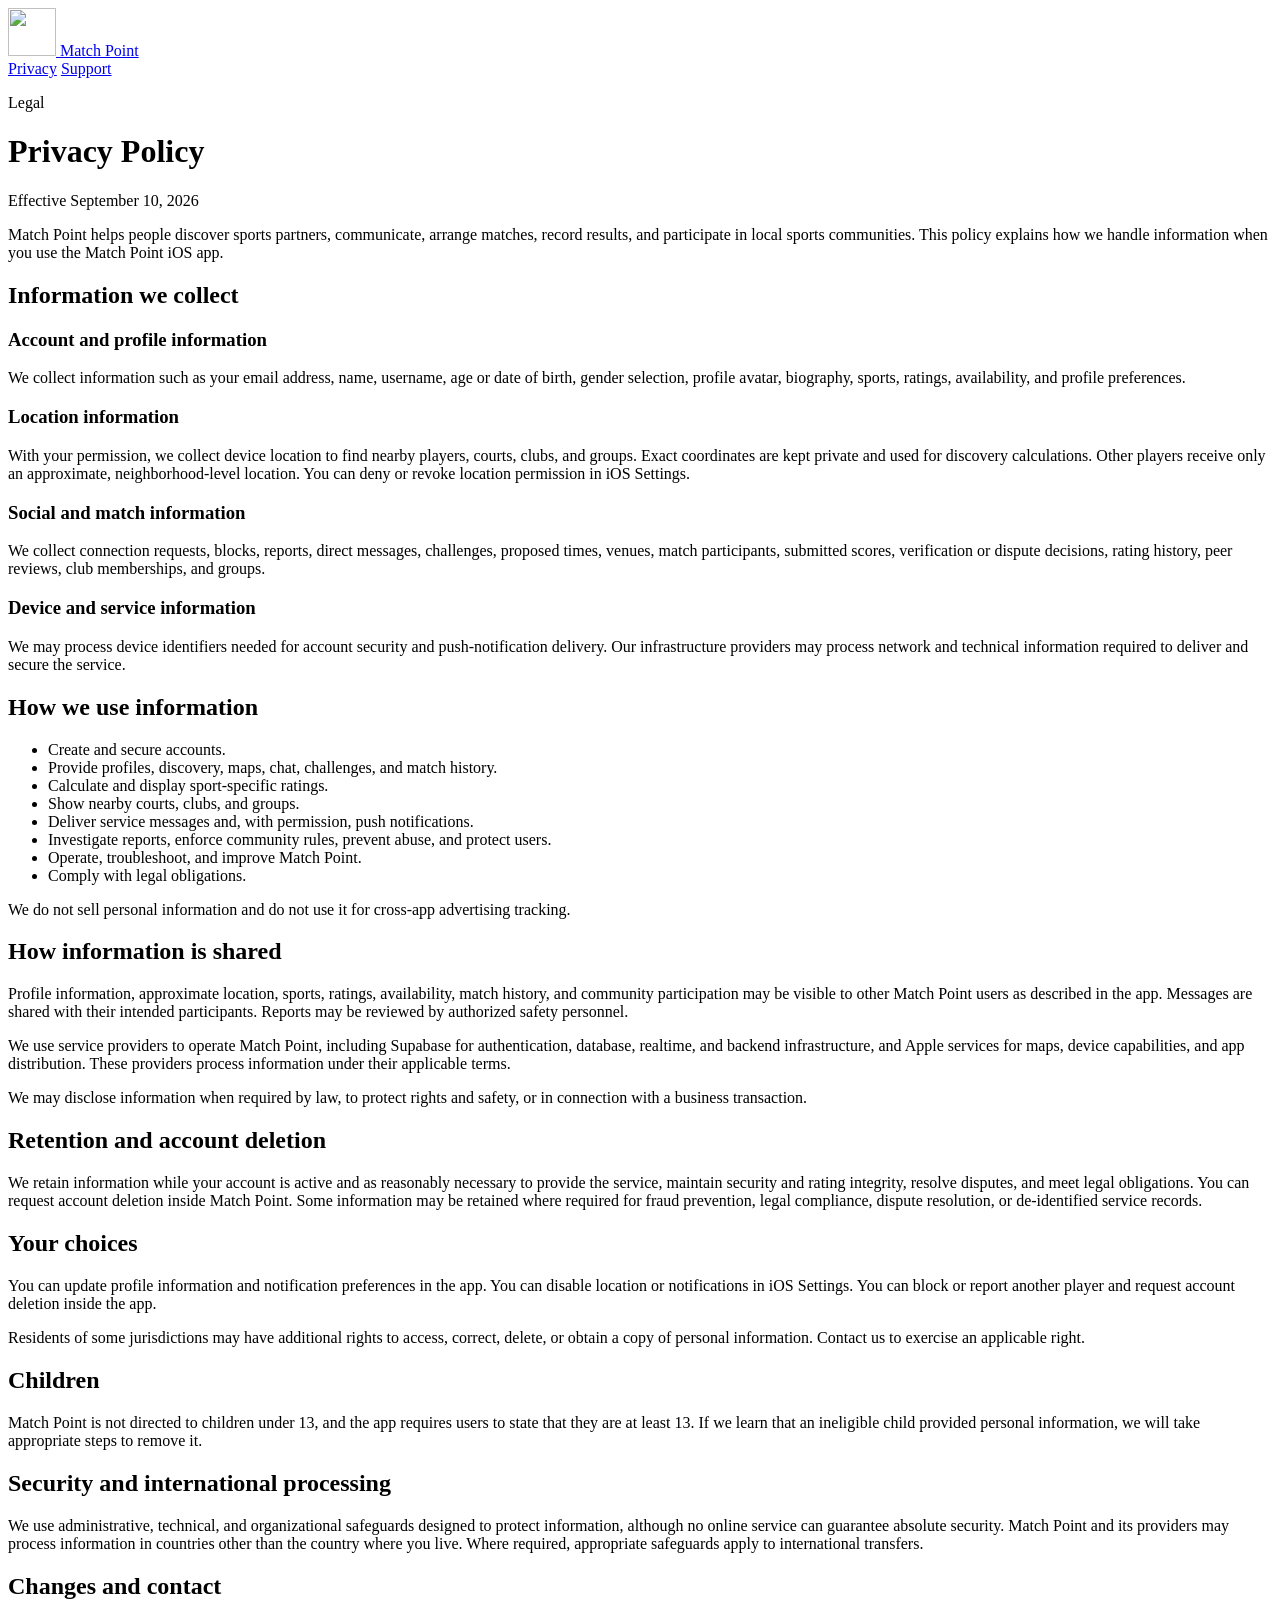
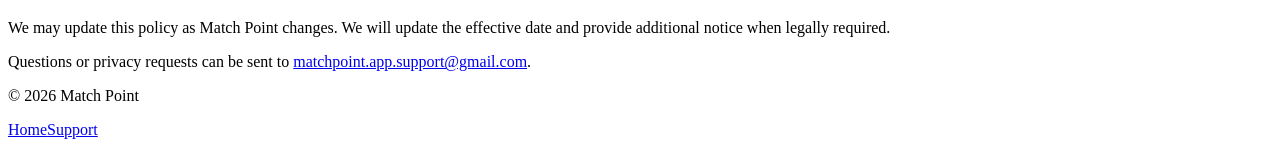
==== website/privacy/index.html @ c3602989 "Add App Store assets site and APNs delivery" ====
<!doctype html>
<html lang="en">
  <head>
    <meta charset="utf-8">
    <meta name="viewport" content="width=device-width, initial-scale=1">
    <meta name="description" content="Match Point privacy policy.">
    <title>Privacy Policy — Match Point</title>
    <link rel="stylesheet" href="/styles.css">
  </head>
  <body>
    <header class="nav shell">
      <a class="brand" href="/" aria-label="Match Point home">
        <img src="/assets/logo.png" alt="" width="48" height="48">
        <span>Match Point</span>
      </a>
      <nav aria-label="Legal and support">
        <a aria-current="page" href="/privacy/">Privacy</a>
        <a href="/support/">Support</a>
      </nav>
    </header>

    <main class="document shell">
      <p class="eyebrow">Legal</p>
      <h1>Privacy Policy</h1>
      <p class="updated">Effective September 10, 2026</p>
      <p class="intro">Match Point helps people discover sports partners, communicate, arrange matches, record results, and participate in local sports communities. This policy explains how we handle information when you use the Match Point iOS app.</p>

      <section>
        <h2>Information we collect</h2>
        <h3>Account and profile information</h3>
        <p>We collect information such as your email address, name, username, age or date of birth, gender selection, profile avatar, biography, sports, ratings, availability, and profile preferences.</p>
        <h3>Location information</h3>
        <p>With your permission, we collect device location to find nearby players, courts, clubs, and groups. Exact coordinates are kept private and used for discovery calculations. Other players receive only an approximate, neighborhood-level location. You can deny or revoke location permission in iOS Settings.</p>
        <h3>Social and match information</h3>
        <p>We collect connection requests, blocks, reports, direct messages, challenges, proposed times, venues, match participants, submitted scores, verification or dispute decisions, rating history, peer reviews, club memberships, and groups.</p>
        <h3>Device and service information</h3>
        <p>We may process device identifiers needed for account security and push-notification delivery. Our infrastructure providers may process network and technical information required to deliver and secure the service.</p>
      </section>

      <section>
        <h2>How we use information</h2>
        <ul>
          <li>Create and secure accounts.</li>
          <li>Provide profiles, discovery, maps, chat, challenges, and match history.</li>
          <li>Calculate and display sport-specific ratings.</li>
          <li>Show nearby courts, clubs, and groups.</li>
          <li>Deliver service messages and, with permission, push notifications.</li>
          <li>Investigate reports, enforce community rules, prevent abuse, and protect users.</li>
          <li>Operate, troubleshoot, and improve Match Point.</li>
          <li>Comply with legal obligations.</li>
        </ul>
        <p>We do not sell personal information and do not use it for cross-app advertising tracking.</p>
      </section>

      <section>
        <h2>How information is shared</h2>
        <p>Profile information, approximate location, sports, ratings, availability, match history, and community participation may be visible to other Match Point users as described in the app. Messages are shared with their intended participants. Reports may be reviewed by authorized safety personnel.</p>
        <p>We use service providers to operate Match Point, including Supabase for authentication, database, realtime, and backend infrastructure, and Apple services for maps, device capabilities, and app distribution. These providers process information under their applicable terms.</p>
        <p>We may disclose information when required by law, to protect rights and safety, or in connection with a business transaction.</p>
      </section>

      <section>
        <h2>Retention and account deletion</h2>
        <p>We retain information while your account is active and as reasonably necessary to provide the service, maintain security and rating integrity, resolve disputes, and meet legal obligations. You can request account deletion inside Match Point. Some information may be retained where required for fraud prevention, legal compliance, dispute resolution, or de-identified service records.</p>
      </section>

      <section>
        <h2>Your choices</h2>
        <p>You can update profile information and notification preferences in the app. You can disable location or notifications in iOS Settings. You can block or report another player and request account deletion inside the app.</p>
        <p>Residents of some jurisdictions may have additional rights to access, correct, delete, or obtain a copy of personal information. Contact us to exercise an applicable right.</p>
      </section>

      <section>
        <h2>Children</h2>
        <p>Match Point is not directed to children under 13, and the app requires users to state that they are at least 13. If we learn that an ineligible child provided personal information, we will take appropriate steps to remove it.</p>
      </section>

      <section>
        <h2>Security and international processing</h2>
        <p>We use administrative, technical, and organizational safeguards designed to protect information, although no online service can guarantee absolute security. Match Point and its providers may process information in countries other than the country where you live. Where required, appropriate safeguards apply to international transfers.</p>
      </section>

      <section>
        <h2>Changes and contact</h2>
        <p>We may update this policy as Match Point changes. We will update the effective date and provide additional notice when legally required.</p>
        <p>Questions or privacy requests can be sent to <a href="mailto:matchpoint.app.support@gmail.com">matchpoint.app.support@gmail.com</a>.</p>
      </section>
    </main>

    <footer class="footer shell">
      <p>© 2026 Match Point</p>
      <div><a href="/">Home</a><a href="/support/">Support</a></div>
    </footer>
  </body>
</html>
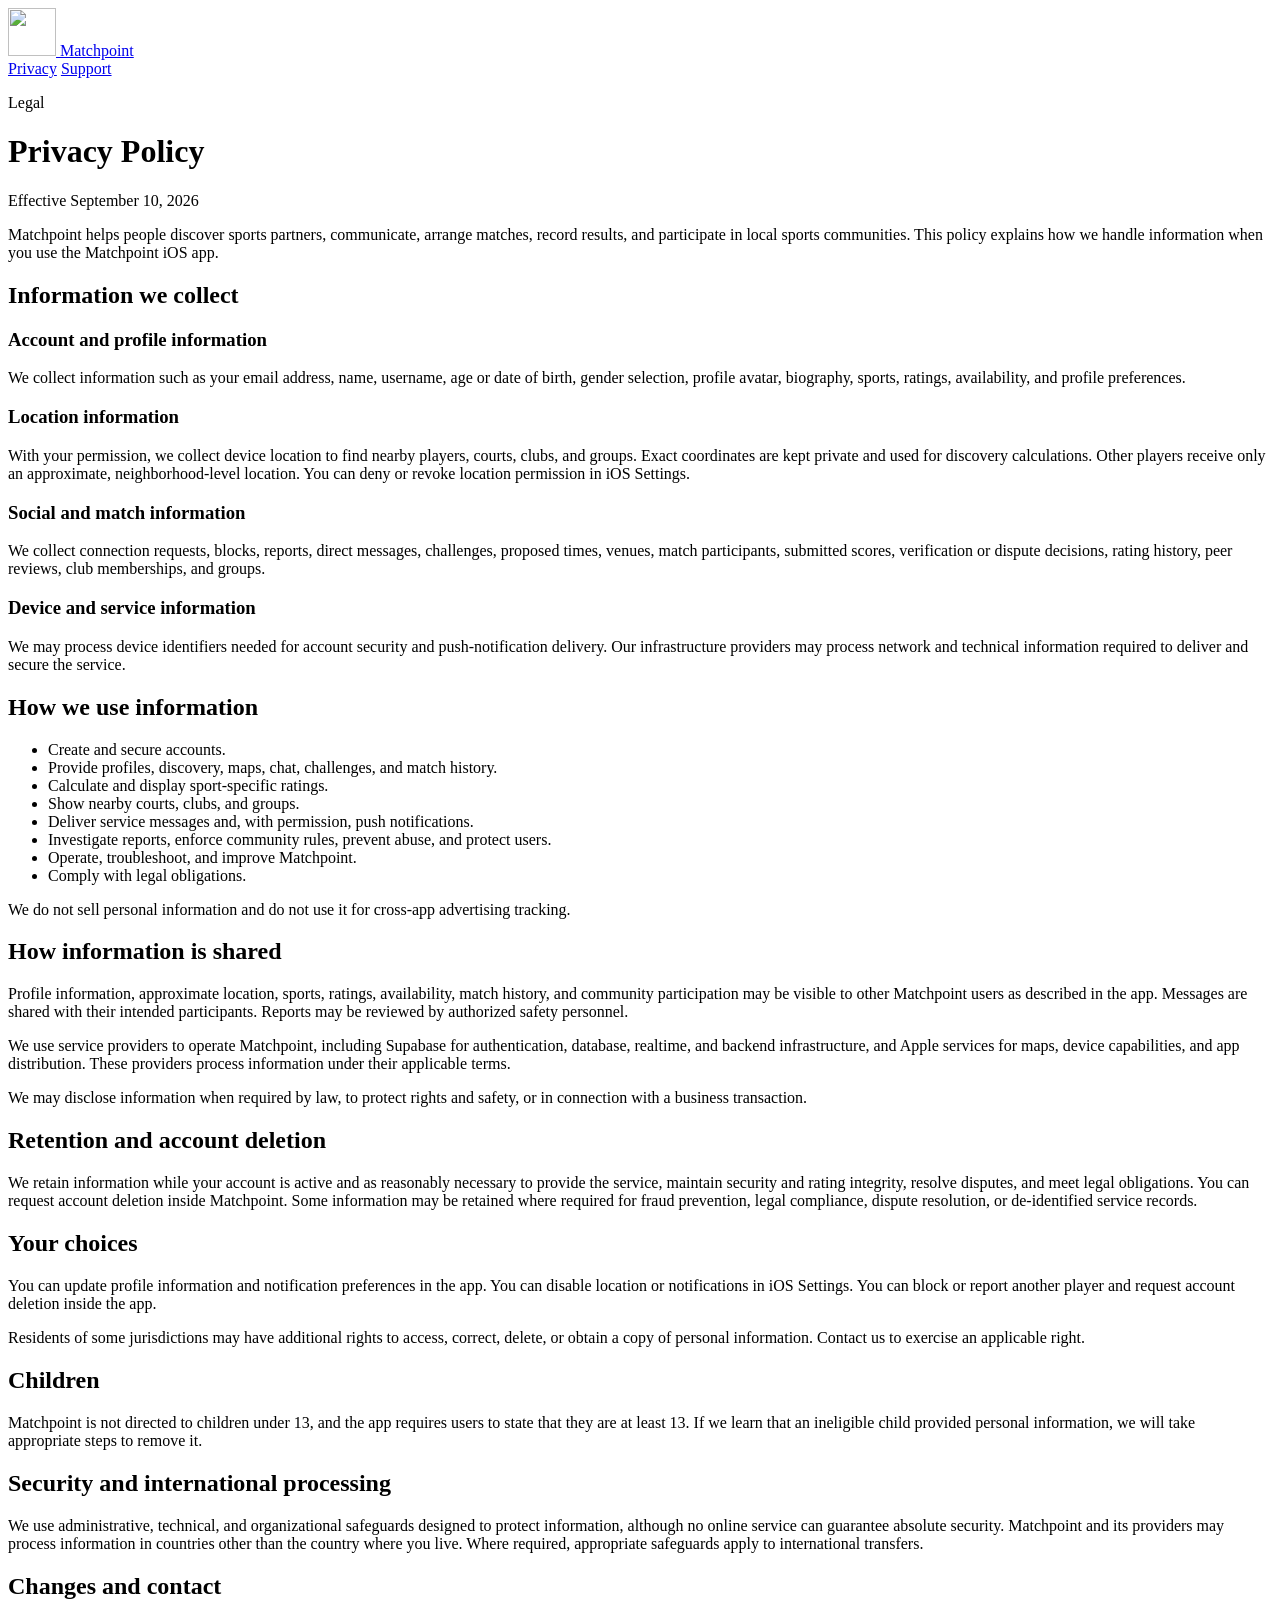
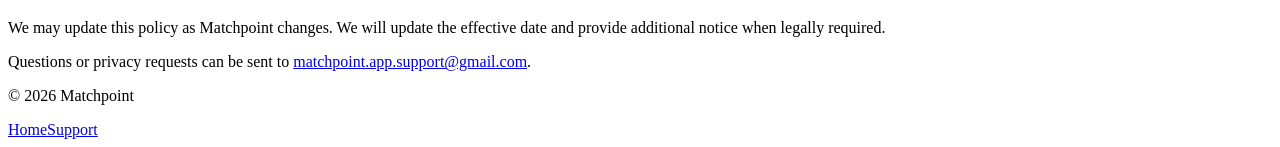
==== commit ac0579d1: "Standardize Matchpoint as one word" ====
--- a/website/privacy/index.html
+++ b/website/privacy/index.html
@@ -3,15 +3,15 @@
   <head>
     <meta charset="utf-8">
     <meta name="viewport" content="width=device-width, initial-scale=1">
-    <meta name="description" content="Match Point privacy policy.">
-    <title>Privacy Policy — Match Point</title>
+    <meta name="description" content="Matchpoint privacy policy.">
+    <title>Privacy Policy — Matchpoint</title>
     <link rel="stylesheet" href="/styles.css">
   </head>
   <body>
     <header class="nav shell">
-      <a class="brand" href="/" aria-label="Match Point home">
+      <a class="brand" href="/" aria-label="Matchpoint home">
         <img src="/assets/logo.png" alt="" width="48" height="48">
-        <span>Match Point</span>
+        <span>Matchpoint</span>
       </a>
       <nav aria-label="Legal and support">
         <a aria-current="page" href="/privacy/">Privacy</a>
@@ -23,7 +23,7 @@
       <p class="eyebrow">Legal</p>
       <h1>Privacy Policy</h1>
       <p class="updated">Effective September 10, 2026</p>
-      <p class="intro">Match Point helps people discover sports partners, communicate, arrange matches, record results, and participate in local sports communities. This policy explains how we handle information when you use the Match Point iOS app.</p>
+      <p class="intro">Matchpoint helps people discover sports partners, communicate, arrange matches, record results, and participate in local sports communities. This policy explains how we handle information when you use the Matchpoint iOS app.</p>
 
       <section>
         <h2>Information we collect</h2>
@@ -46,7 +46,7 @@
           <li>Show nearby courts, clubs, and groups.</li>
           <li>Deliver service messages and, with permission, push notifications.</li>
           <li>Investigate reports, enforce community rules, prevent abuse, and protect users.</li>
-          <li>Operate, troubleshoot, and improve Match Point.</li>
+          <li>Operate, troubleshoot, and improve Matchpoint.</li>
           <li>Comply with legal obligations.</li>
         </ul>
         <p>We do not sell personal information and do not use it for cross-app advertising tracking.</p>
@@ -54,14 +54,14 @@
 
       <section>
         <h2>How information is shared</h2>
-        <p>Profile information, approximate location, sports, ratings, availability, match history, and community participation may be visible to other Match Point users as described in the app. Messages are shared with their intended participants. Reports may be reviewed by authorized safety personnel.</p>
-        <p>We use service providers to operate Match Point, including Supabase for authentication, database, realtime, and backend infrastructure, and Apple services for maps, device capabilities, and app distribution. These providers process information under their applicable terms.</p>
+        <p>Profile information, approximate location, sports, ratings, availability, match history, and community participation may be visible to other Matchpoint users as described in the app. Messages are shared with their intended participants. Reports may be reviewed by authorized safety personnel.</p>
+        <p>We use service providers to operate Matchpoint, including Supabase for authentication, database, realtime, and backend infrastructure, and Apple services for maps, device capabilities, and app distribution. These providers process information under their applicable terms.</p>
         <p>We may disclose information when required by law, to protect rights and safety, or in connection with a business transaction.</p>
       </section>
 
       <section>
         <h2>Retention and account deletion</h2>
-        <p>We retain information while your account is active and as reasonably necessary to provide the service, maintain security and rating integrity, resolve disputes, and meet legal obligations. You can request account deletion inside Match Point. Some information may be retained where required for fraud prevention, legal compliance, dispute resolution, or de-identified service records.</p>
+        <p>We retain information while your account is active and as reasonably necessary to provide the service, maintain security and rating integrity, resolve disputes, and meet legal obligations. You can request account deletion inside Matchpoint. Some information may be retained where required for fraud prevention, legal compliance, dispute resolution, or de-identified service records.</p>
       </section>
 
       <section>
@@ -72,23 +72,23 @@
 
       <section>
         <h2>Children</h2>
-        <p>Match Point is not directed to children under 13, and the app requires users to state that they are at least 13. If we learn that an ineligible child provided personal information, we will take appropriate steps to remove it.</p>
+        <p>Matchpoint is not directed to children under 13, and the app requires users to state that they are at least 13. If we learn that an ineligible child provided personal information, we will take appropriate steps to remove it.</p>
       </section>
 
       <section>
         <h2>Security and international processing</h2>
-        <p>We use administrative, technical, and organizational safeguards designed to protect information, although no online service can guarantee absolute security. Match Point and its providers may process information in countries other than the country where you live. Where required, appropriate safeguards apply to international transfers.</p>
+        <p>We use administrative, technical, and organizational safeguards designed to protect information, although no online service can guarantee absolute security. Matchpoint and its providers may process information in countries other than the country where you live. Where required, appropriate safeguards apply to international transfers.</p>
       </section>
 
       <section>
         <h2>Changes and contact</h2>
-        <p>We may update this policy as Match Point changes. We will update the effective date and provide additional notice when legally required.</p>
+        <p>We may update this policy as Matchpoint changes. We will update the effective date and provide additional notice when legally required.</p>
         <p>Questions or privacy requests can be sent to <a href="mailto:matchpoint.app.support@gmail.com">matchpoint.app.support@gmail.com</a>.</p>
       </section>
     </main>
 
     <footer class="footer shell">
-      <p>© 2026 Match Point</p>
+      <p>© 2026 Matchpoint</p>
       <div><a href="/">Home</a><a href="/support/">Support</a></div>
     </footer>
   </body>
